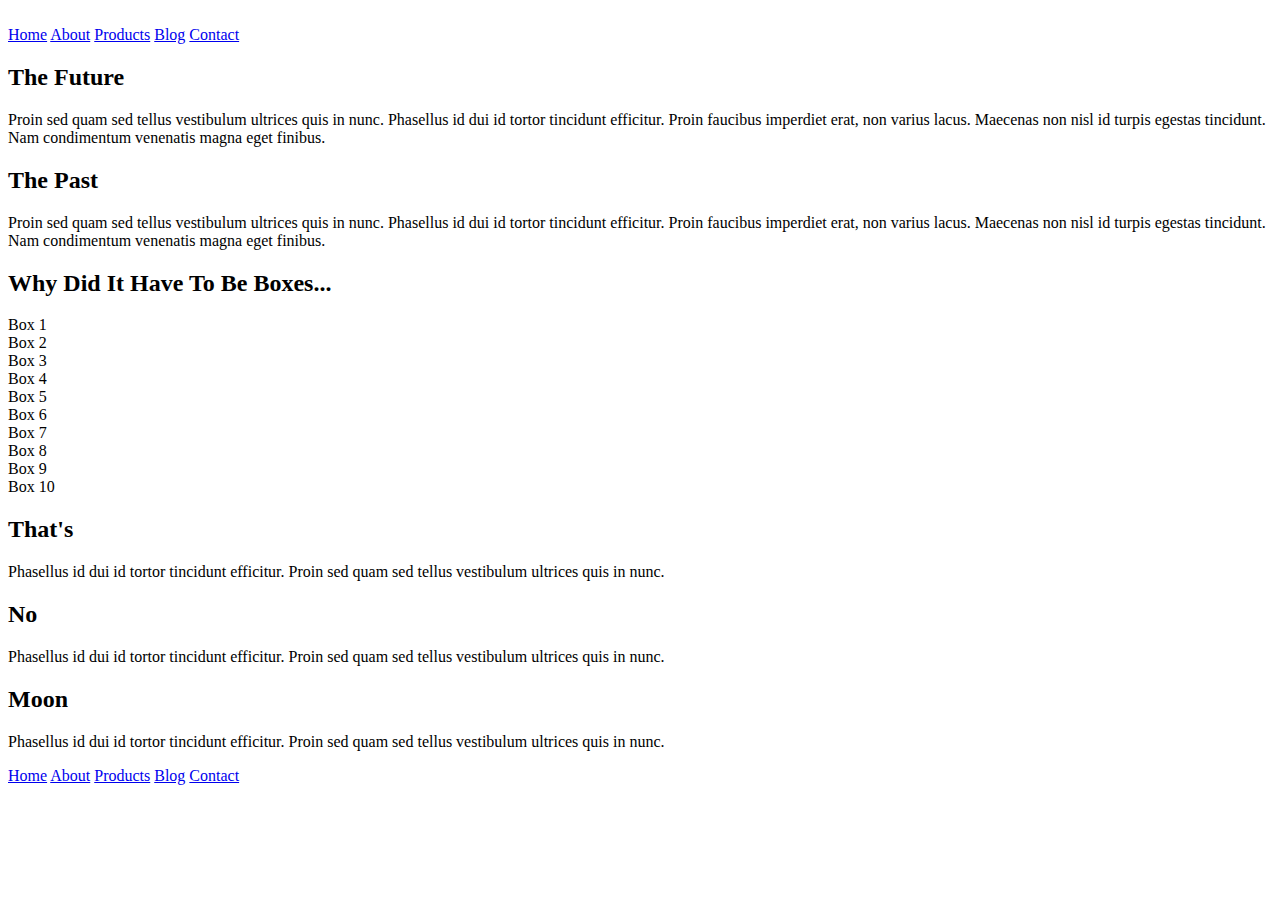
==== index.html @ f694d86e "Added the header in HTML" ====
<!doctype html>

<html lang="en">
<head>
  <meta charset="utf-8">

  <title>Sprint Challenge - Home</title>

  <link href="https://fonts.googleapis.com/css?family=Roboto|Rubik" rel="stylesheet">
  <link rel="stylesheet" href="css/index.css">

</head>

<body>
    <div class="container">
        <header>
            <img src="img/lambda-black.png" alt="">
            <nav>
                <a href="#">Home</a>
                <a href="#">About</a>
                <a href="#">Products</a>
                <a href="#">Blog</a>
                <a href="#">Contact</a>
            </nav>
        </header>

        <section class="top-content">
            <div class="text-container">
                <h2>The Future</h2>
                <p>Proin sed quam sed tellus vestibulum ultrices quis in nunc. Phasellus id dui id tortor tincidunt efficitur. Proin faucibus imperdiet erat, non varius lacus. Maecenas non nisl id turpis egestas tincidunt. Nam condimentum venenatis magna eget finibus.</p>
            </div>
            <div class="text-container">
                <h2>The Past</h2>
                <p>Proin sed quam sed tellus vestibulum ultrices quis in nunc. Phasellus id dui id tortor tincidunt efficitur. Proin faucibus imperdiet erat, non varius lacus. Maecenas non nisl id turpis egestas tincidunt. Nam condimentum venenatis magna eget finibus.</p>
            </div>
        </section>
        
        <section class="middle-content">
        
            <h2>Why Did It Have To Be Boxes...</h2>
            
            <div class="boxes">
                <div class="box">Box 1</div>
                <div class="box">Box 2</div>
                <div class="box">Box 3</div>
                <div class="box">Box 4</div>
                <div class="box">Box 5</div>
                <div class="box">Box 6</div>
                <div class="box">Box 7</div>
                <div class="box">Box 8</div>
                <div class="box">Box 9</div>
                <div class="box">Box 10</div>
            </div>
        
        </section>

        <section class="bottom-content">

            <div class="text-container">
                <h2>That's</h2>
                <p>Phasellus id dui id tortor tincidunt efficitur. Proin sed quam sed tellus vestibulum ultrices quis in nunc.</p>
            </div>
            <div class="text-container">
                <h2>No</h2>
                <p>Phasellus id dui id tortor tincidunt efficitur. Proin sed quam sed tellus vestibulum ultrices quis in nunc.</p>
            </div>
            <div class="text-container">
                <h2>Moon</h2>
                <p>Phasellus id dui id tortor tincidunt efficitur. Proin sed quam sed tellus vestibulum ultrices quis in nunc.</p>
            </div>

        </section>
        
        <footer>
            <nav>
                <a href="#">Home</a>
                <a href="#">About</a>
                <a href="#">Products</a>
                <a href="#">Blog</a>
                <a href="#">Contact</a>
            </nav>
        </footer>
    </div><!-- container -->        
</body>
</html>
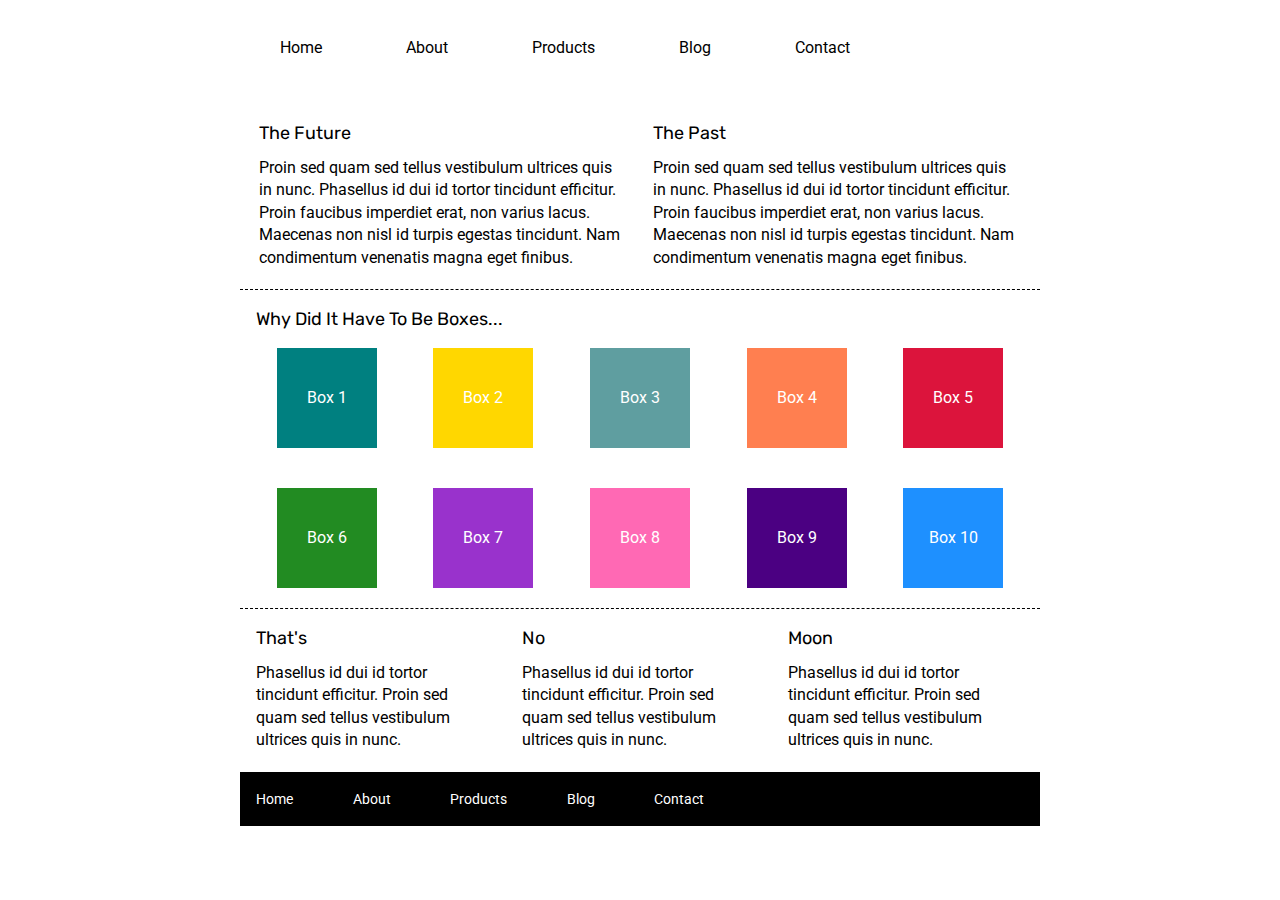
==== commit c5fb2be6: "Finished the home page" ====
--- a/index.html
+++ b/index.html
@@ -14,14 +14,17 @@
 <body>
     <div class="container">
         <header>
-            <img src="img/lambda-black.png" alt="">
+            <div class="header-info">
+                <img src="img/lambda-black.png" alt="">
             <nav>
                 <a href="#">Home</a>
-                <a href="#">About</a>
+                <a href="about.html">About</a>
                 <a href="#">Products</a>
                 <a href="#">Blog</a>
                 <a href="#">Contact</a>
             </nav>
+            </div>
+            <img class="jumbo-img" src="img/jumbo.jpg" alt="">
         </header>
 
         <section class="top-content">
@@ -40,16 +43,16 @@
             <h2>Why Did It Have To Be Boxes...</h2>
             
             <div class="boxes">
-                <div class="box">Box 1</div>
-                <div class="box">Box 2</div>
-                <div class="box">Box 3</div>
-                <div class="box">Box 4</div>
-                <div class="box">Box 5</div>
-                <div class="box">Box 6</div>
-                <div class="box">Box 7</div>
-                <div class="box">Box 8</div>
-                <div class="box">Box 9</div>
-                <div class="box">Box 10</div>
+                <div class="box box1">Box 1</div>
+                <div class="box box2">Box 2</div>
+                <div class="box box3">Box 3</div>
+                <div class="box box4">Box 4</div>
+                <div class="box box5">Box 5</div>
+                <div class="box box6">Box 6</div>
+                <div class="box box7">Box 7</div>
+                <div class="box box8">Box 8</div>
+                <div class="box box9">Box 9</div>
+                <div class="box box10">Box 10</div>
             </div>
         
         </section>
--- a/css/index.css
+++ b/css/index.css
@@ -0,0 +1,201 @@
+/* http://meyerweb.com/eric/tools/css/reset/ 
+   v2.0 | 20110126
+   License: none (public domain)
+*/
+
+html, body, div, span, applet, object, iframe,
+h1, h2, h3, h4, h5, h6, p, blockquote, pre,
+a, abbr, acronym, address, big, cite, code,
+del, dfn, em, img, ins, kbd, q, s, samp,
+small, strike, strong, sub, sup, tt, var,
+b, u, i, center,
+dl, dt, dd, ol, ul, li,
+fieldset, form, label, legend,
+table, caption, tbody, tfoot, thead, tr, th, td,
+article, aside, canvas, details, embed, 
+figure, figcaption, footer, header, hgroup, 
+menu, nav, output, ruby, section, summary,
+time, mark, audio, video {
+	margin: 0;
+	padding: 0;
+	border: 0;
+	font-size: 100%;
+	font: inherit;
+	vertical-align: baseline;
+}
+/* HTML5 display-role reset for older browsers */
+article, aside, details, figcaption, figure, 
+footer, header, hgroup, menu, nav, section {
+	display: block;
+}
+body {
+	line-height: 1;
+}
+ol, ul {
+	list-style: none;
+}
+blockquote, q {
+	quotes: none;
+}
+blockquote:before, blockquote:after,
+q:before, q:after {
+	content: '';
+	content: none;
+}
+table {
+	border-collapse: collapse;
+	border-spacing: 0;
+}
+
+* {
+    box-sizing: border-box;
+}
+
+html, body {
+    height: 100%;
+    font-family: 'Roboto', sans-serif;
+}
+
+h1, h2, h3, h4, h5 {
+    font-size: 18px;
+    margin-bottom: 15px;
+    font-family: 'Rubik', sans-serif;
+}
+
+p {
+    line-height: 1.4;
+}
+
+.container {
+    width: 800px;
+    margin: 0 auto;
+}
+
+.top-content {
+    display: flex;
+    flex-wrap: wrap;
+    justify-content: space-evenly;
+    margin-bottom: 20px;
+    border-bottom: 1px dashed black;
+}
+
+.top-content .text-container {
+    width: 48%;
+    padding: 0 1%;
+    padding-bottom: 20px;  
+}
+
+.middle-content {
+    margin-bottom: 20px;
+    border-bottom: 1px dashed black;
+}
+
+.middle-content h2 {
+    padding: 0 2%;
+    margin-bottom: 0;
+}
+
+.middle-content .boxes {
+    display: flex;
+    flex-wrap: wrap;
+    justify-content: space-evenly;
+}
+
+.middle-content .boxes .box {
+    width: 12.5%;
+    height: 100px;
+    background: black;
+    margin: 20px 2.5%;
+    color: white;
+    display: flex;
+    align-items: center;
+    justify-content: center;
+}
+
+.bottom-content {
+    display: flex;
+    margin: 0 2% 20px;
+    justify-content: space-around;
+}
+
+.bottom-content .text-container {
+    padding-right: 4%;
+}
+
+.bottom-content .text-container:last-child {
+    padding-right: 0;
+}
+
+footer {
+    width: 100%;
+    background: black;
+}
+
+footer nav {
+    width: 60%;
+    display: flex;
+    justify-content: space-between;
+    align-items: center;
+    padding: 20px 2%;
+    font-size: 14px;
+}
+
+footer nav a {
+    color: white;
+    text-decoration: none;
+}
+
+/*****************************************************************************************
+    MY WORK
+*******************************************************************************************/
+.header-info {
+    display: flex;
+    /* justify-content: space-between; */
+    align-items: baseline;
+    padding: 40px 0;
+    max-width: 100%;
+    
+}
+header .header-info nav {
+    width: 100%;
+}
+header .header-info nav a {
+    margin: 0 5%;
+    color: black;
+    text-decoration: none;
+    
+}
+.jumbo-img {
+    padding-bottom: 25px;
+}
+
+.middle-content .boxes .box1 {
+    background-color: teal;
+}
+.middle-content .boxes .box2 {
+    background-color: gold;
+}
+.middle-content .boxes .box3 {
+    background-color: cadetblue;
+}
+.middle-content .boxes .box4 {
+    background-color: coral;
+}
+.middle-content .boxes .box5 {
+    background-color: crimson;
+}
+.middle-content .boxes .box6 {
+    background-color: forestgreen;
+}
+.middle-content .boxes .box7 {
+    background-color: darkorchid;
+}
+.middle-content .boxes .box8 {
+    background-color: hotpink;
+}
+.middle-content .boxes .box9 {
+    background-color: indigo;
+}
+.middle-content .boxes .box10 {
+    background-color: dodgerblue;
+}